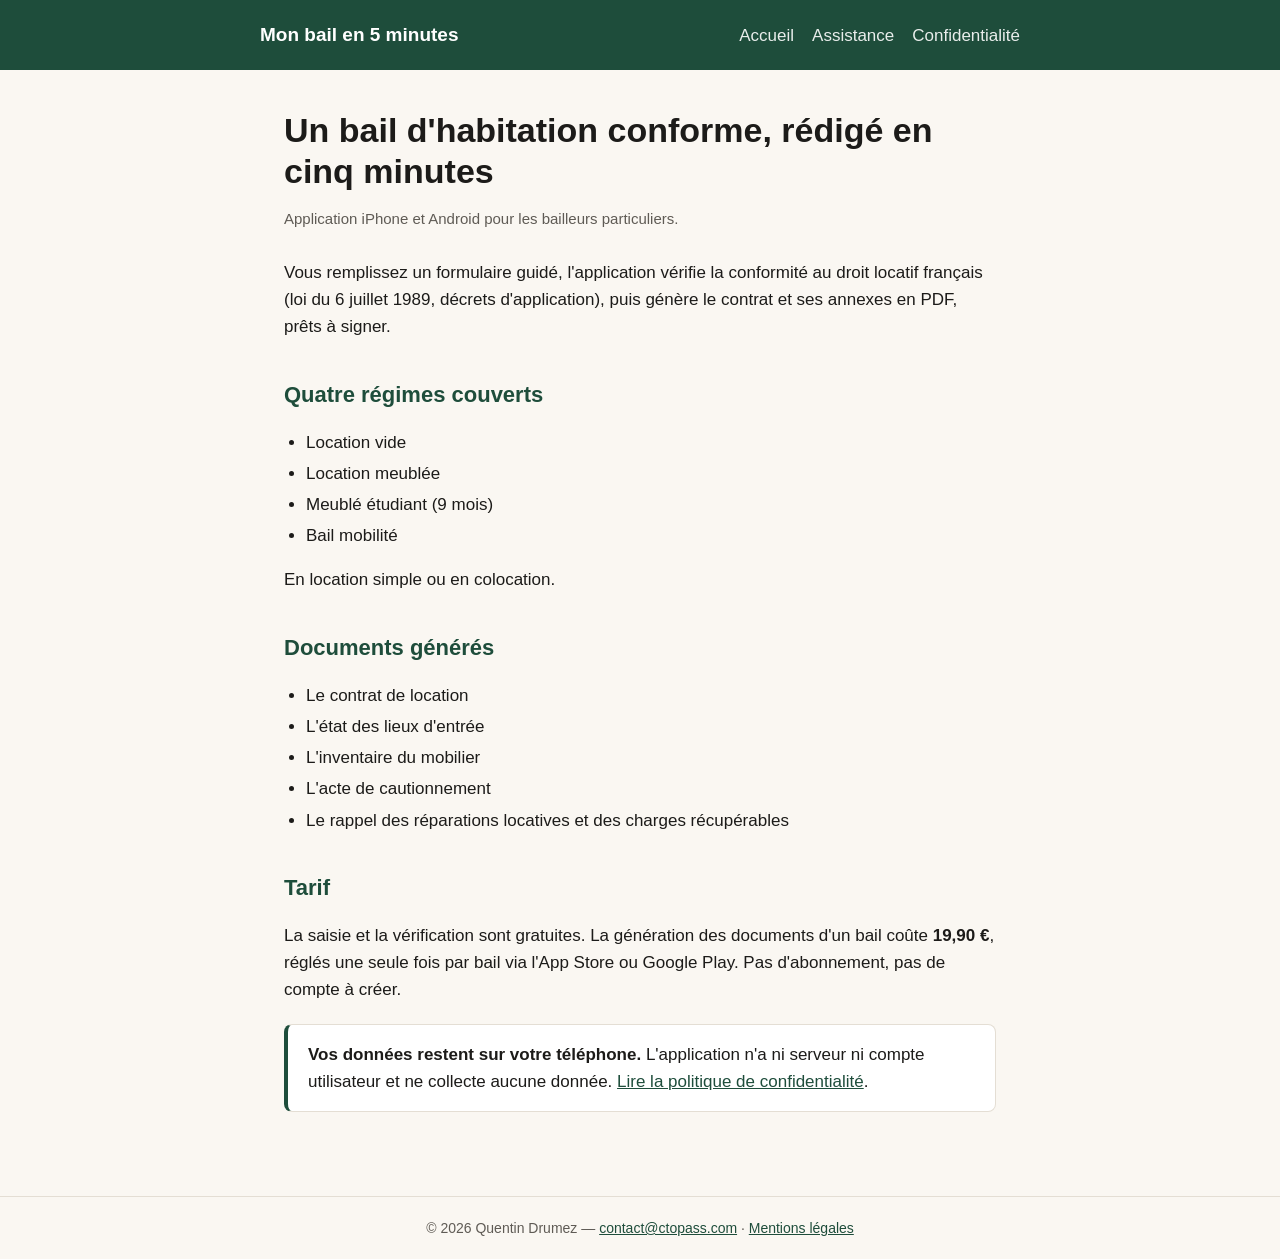
==== index.html @ 0a7a59e7 "Site public : accueil, assistance, confidentialité, mentions légales Co-Authored-By: Claude Opus 5 <" ====
<!doctype html>
<html lang="fr">
<head>
<meta charset="utf-8">
<meta name="viewport" content="width=device-width,initial-scale=1">
<title>Accueil — Mon bail en 5 minutes</title>
<meta name="description" content="Application mobile française de rédaction de baux d'habitation conformes, générés en PDF sur votre téléphone.">
<link rel="stylesheet" href="style.css">
</head>
<body>
<header><div class="in">
<a class="brand" href="./">Mon bail en 5 minutes</a>
<nav><a href="./">Accueil</a><a href="support.html">Assistance</a><a href="confidentialite.html">Confidentialité</a></nav>
</div></header>
<main>
<h1>Un bail d'habitation conforme, rédigé en cinq minutes</h1>
<p class="maj">Application iPhone et Android pour les bailleurs particuliers.</p>
<p>Vous remplissez un formulaire guidé, l'application vérifie la conformité au droit locatif français (loi du 6 juillet 1989, décrets d'application), puis génère le contrat et ses annexes en PDF, prêts à signer.</p>
<h2>Quatre régimes couverts</h2>
<ul>
<li>Location vide</li>
<li>Location meublée</li>
<li>Meublé étudiant (9 mois)</li>
<li>Bail mobilité</li>
</ul>
<p>En location simple ou en colocation.</p>
<h2>Documents générés</h2>
<ul>
<li>Le contrat de location</li>
<li>L'état des lieux d'entrée</li>
<li>L'inventaire du mobilier</li>
<li>L'acte de cautionnement</li>
<li>Le rappel des réparations locatives et des charges récupérables</li>
</ul>
<h2>Tarif</h2>
<p>La saisie et la vérification sont gratuites. La génération des documents d'un bail coûte <strong>19,90 €</strong>, réglés une seule fois par bail via l'App Store ou Google Play. Pas d'abonnement, pas de compte à créer.</p>
<div class="encart"><strong>Vos données restent sur votre téléphone.</strong> L'application n'a ni serveur ni compte utilisateur et ne collecte aucune donnée. <a href="confidentialite.html">Lire la politique de confidentialité</a>.</div>
</main>
<footer>© 2026 Quentin Drumez — <a href="mailto:contact@ctopass.com">contact@ctopass.com</a> · <a href="mentions-legales.html">Mentions légales</a></footer>
</body>
</html>
---- style.css ----
:root{--vert:#1E4D3B;--creme:#FAF7F2;--encre:#1C1B19;--gris:#5F5B55;--ligne:#E4DED4}
*{box-sizing:border-box}
body{margin:0;background:var(--creme);color:var(--encre);font:17px/1.6 -apple-system,BlinkMacSystemFont,"Segoe UI",Inter,Roboto,sans-serif}
header{background:var(--vert);color:#fff;padding:20px 24px}
header .in,main{max-width:760px;margin:0 auto;padding:0 24px}
header .in{display:flex;align-items:center;justify-content:space-between;gap:16px;flex-wrap:wrap;padding:0}
header a{color:#fff;text-decoration:none}
header .brand{font-weight:700;font-size:19px}
header nav a{margin-left:18px;opacity:.9}
main{padding:40px 24px 64px}
h1{font-size:34px;line-height:1.2;margin:0 0 8px}
h2{font-size:22px;margin:36px 0 10px;color:var(--vert)}
.maj{color:var(--gris);font-size:15px;margin-bottom:28px}
.encart{background:#fff;border:1px solid var(--ligne);border-left:4px solid var(--vert);padding:16px 20px;border-radius:8px;margin:20px 0}
table{border-collapse:collapse;width:100%;font-size:16px}
td,th{text-align:left;padding:8px 10px;border-bottom:1px solid var(--ligne);vertical-align:top}
th{color:var(--gris);font-weight:600}
a{color:var(--vert)}
footer{border-top:1px solid var(--ligne);color:var(--gris);font-size:14px;padding:20px 24px;text-align:center}
ul{padding-left:22px}
li{margin:4px 0}
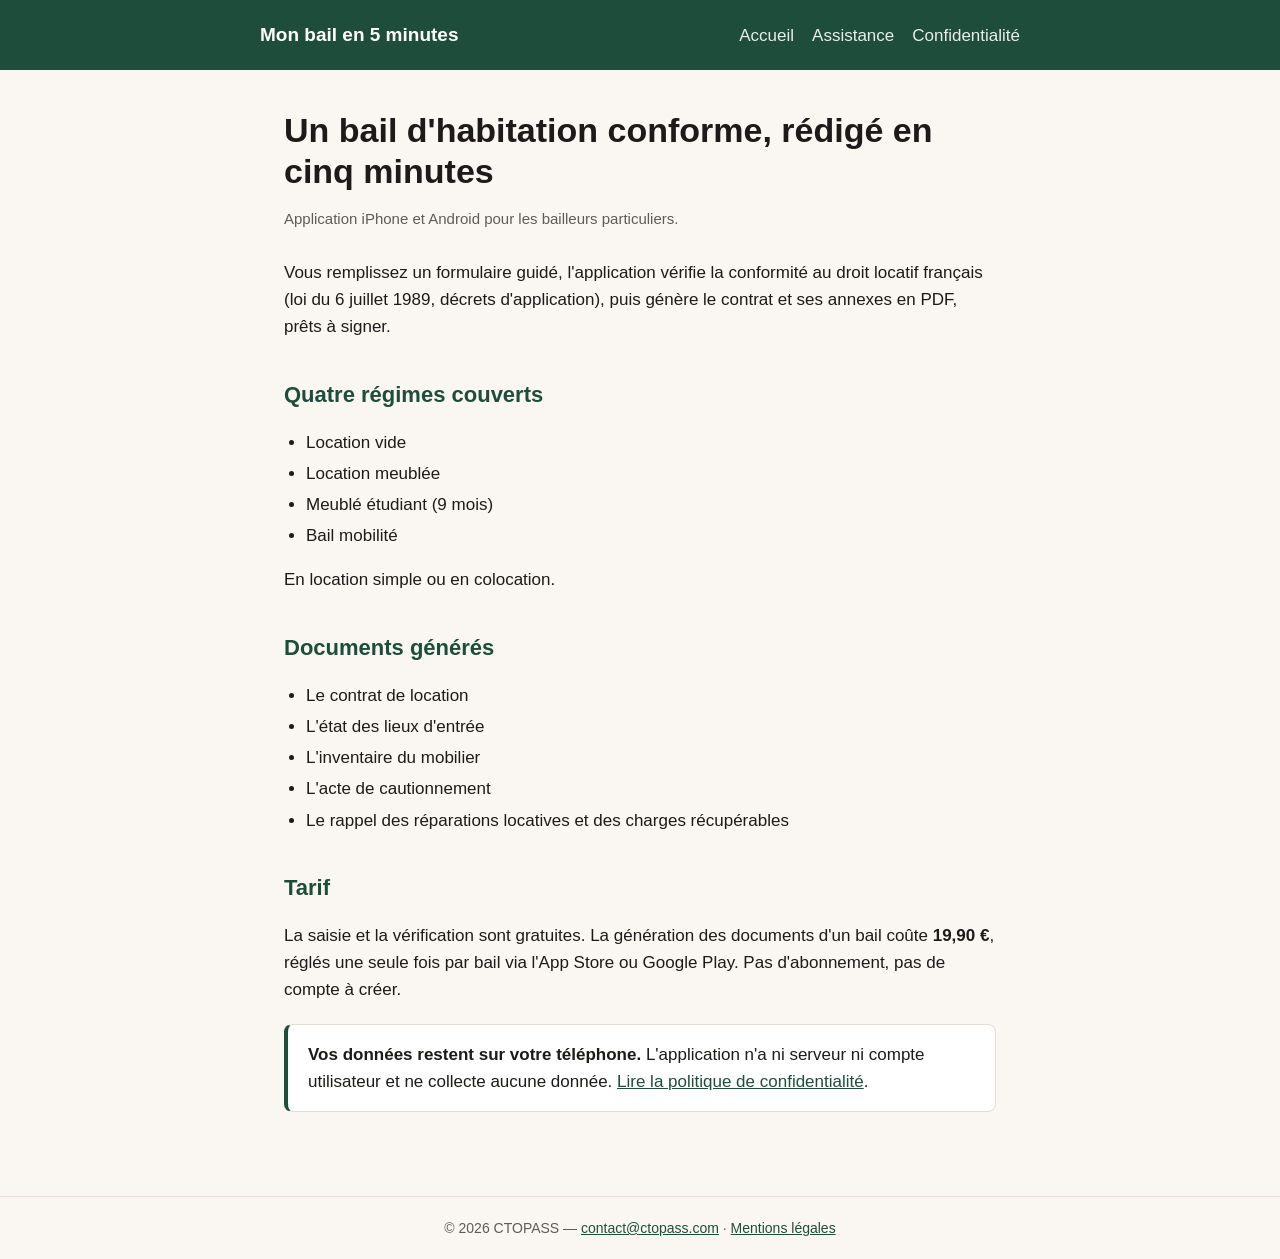
==== commit 771ce234: "Mentions légales : éditeur CTOPASS Co-Authored-By: Claude Opus 5.5 (1M context) <noreply@anthropic.c" ====
--- a/index.html
+++ b/index.html
@@ -36,6 +36,6 @@
 <p>La saisie et la vérification sont gratuites. La génération des documents d'un bail coûte <strong>19,90 €</strong>, réglés une seule fois par bail via l'App Store ou Google Play. Pas d'abonnement, pas de compte à créer.</p>
 <div class="encart"><strong>Vos données restent sur votre téléphone.</strong> L'application n'a ni serveur ni compte utilisateur et ne collecte aucune donnée. <a href="confidentialite.html">Lire la politique de confidentialité</a>.</div>
 </main>
-<footer>© 2026 Quentin Drumez — <a href="mailto:contact@ctopass.com">contact@ctopass.com</a> · <a href="mentions-legales.html">Mentions légales</a></footer>
+<footer>© 2026 CTOPASS — <a href="mailto:contact@ctopass.com">contact@ctopass.com</a> · <a href="mentions-legales.html">Mentions légales</a></footer>
 </body>
 </html>
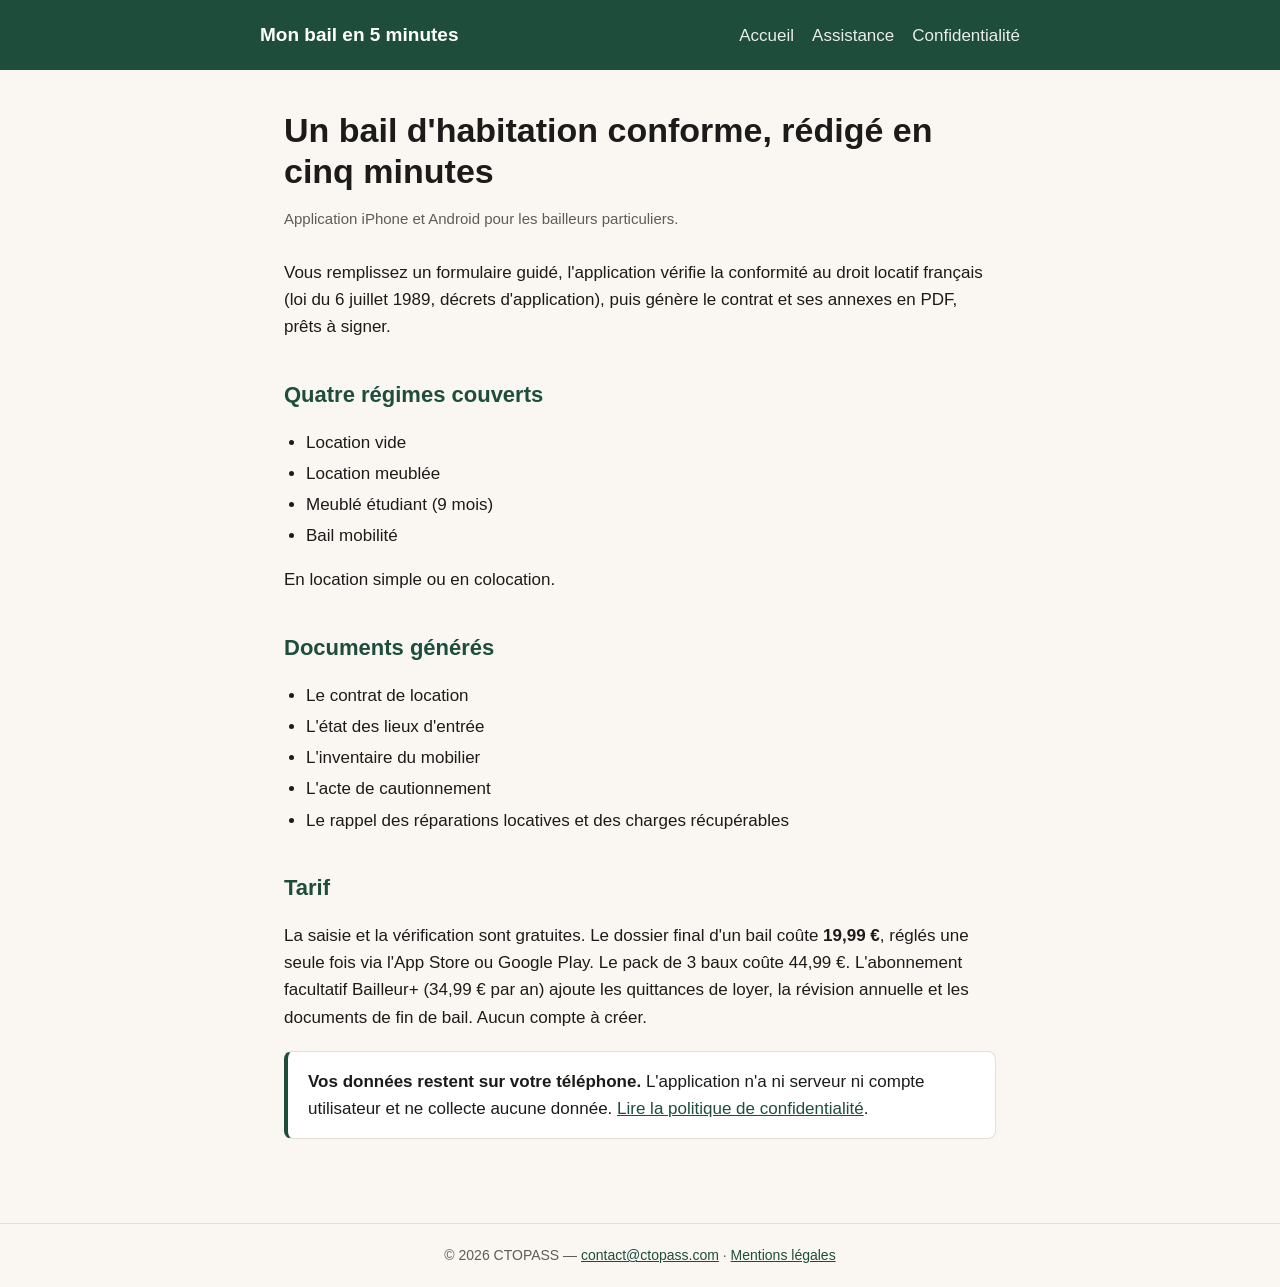
==== commit 713b9f4b: "Site : tarifs et sauvegarde alignés sur l'application Co-Authored-By: Claude Opus 5.5 (1M context) <" ====
--- a/index.html
+++ b/index.html
@@ -33,7 +33,7 @@
 <li>Le rappel des réparations locatives et des charges récupérables</li>
 </ul>
 <h2>Tarif</h2>
-<p>La saisie et la vérification sont gratuites. La génération des documents d'un bail coûte <strong>19,90 €</strong>, réglés une seule fois par bail via l'App Store ou Google Play. Pas d'abonnement, pas de compte à créer.</p>
+<p>La saisie et la vérification sont gratuites. Le dossier final d'un bail coûte <strong>19,99 €</strong>, réglés une seule fois via l'App Store ou Google Play. Le pack de 3 baux coûte 44,99 €. L'abonnement facultatif Bailleur+ (34,99 € par an) ajoute les quittances de loyer, la révision annuelle et les documents de fin de bail. Aucun compte à créer.</p>
 <div class="encart"><strong>Vos données restent sur votre téléphone.</strong> L'application n'a ni serveur ni compte utilisateur et ne collecte aucune donnée. <a href="confidentialite.html">Lire la politique de confidentialité</a>.</div>
 </main>
 <footer>© 2026 CTOPASS — <a href="mailto:contact@ctopass.com">contact@ctopass.com</a> · <a href="mentions-legales.html">Mentions légales</a></footer>
